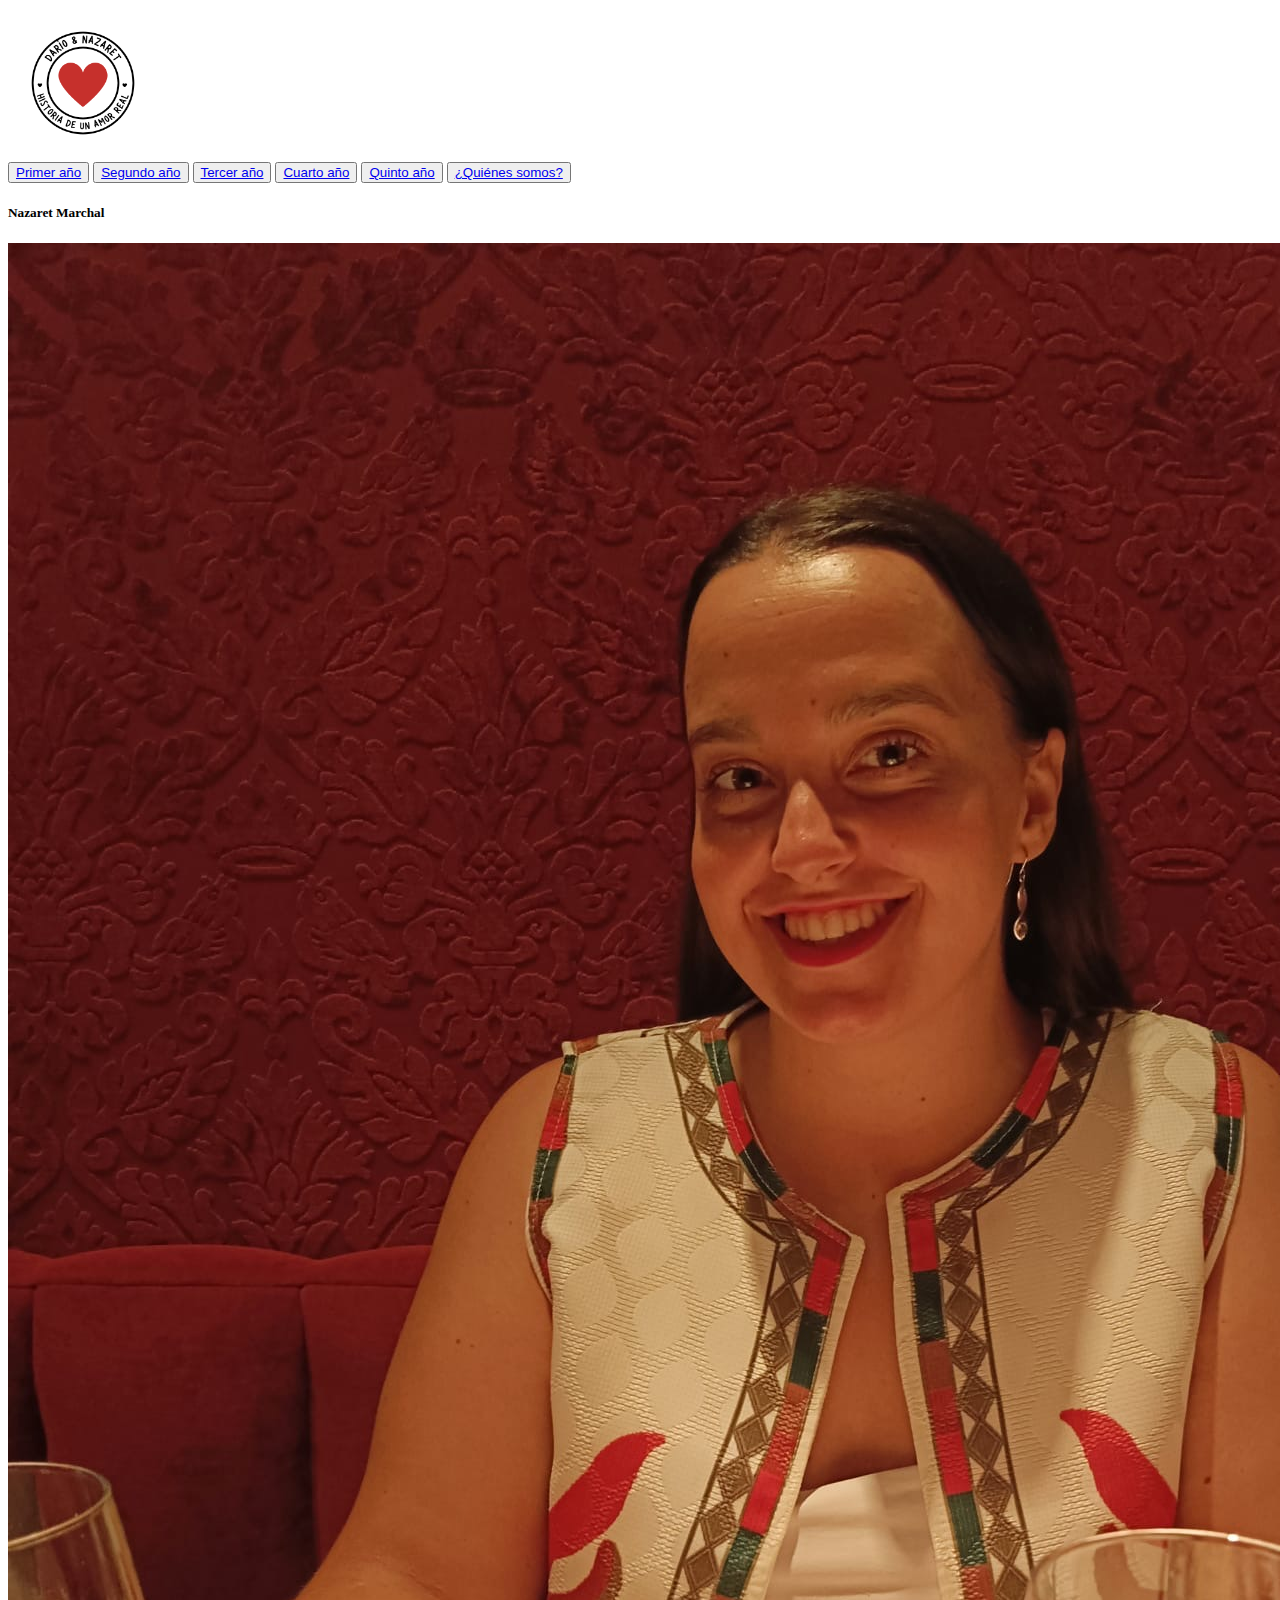
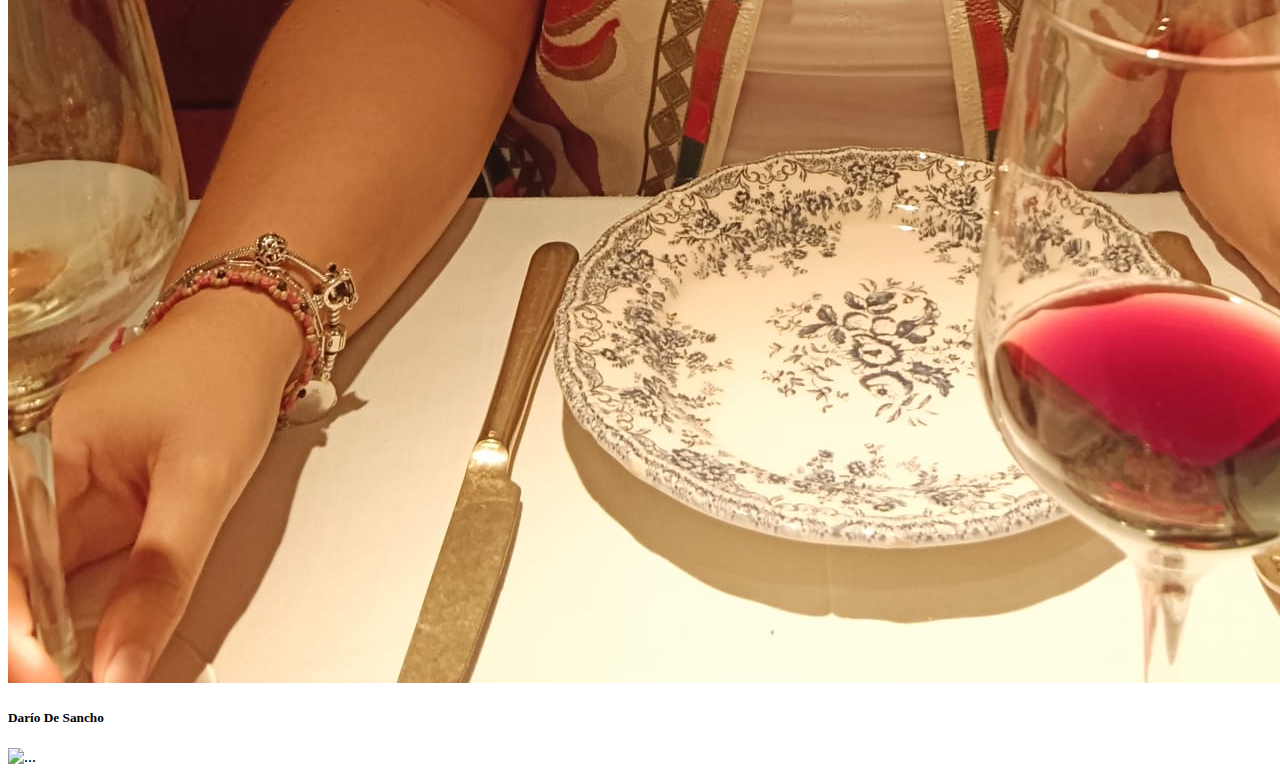
==== quienes-somos.html @ 7c816bdc "nuevo contenido" ====
<!DOCTYPE html>
<html lang="es">
<head>
    <meta charset="UTF-8">
    <meta name="viewport" content="width=device-width, initial-scale=1.0">
    <title>¿Quiénes somos?</title>
    <link href="https://cdn.jsdelivr.net/npm/bootstrap@5.3.2/dist/css/bootstrap.min.css" rel="stylesheet" integrity="sha384-T3c6CoIi6uLrA9TneNEoa7RxnatzjcDSCmG1MXxSR1GAsXEV/Dwwykc2MPK8M2HN" crossorigin="anonymous">
    <link rel="stylesheet" href="css/styles.css">
</head>
<body>
    <nav class="navbar bg-body-tertiary">
        <div class="container">
          <a class="navbar-brand" href="#">
            <img src="img/logoAniversario.png" alt="Bootstrap" width="150" height="auto">
          </a>
        </div>

        <div>
            <button><a href="#primero" class="text-dark font-weight-bold text-decoration-none">Primer año</a></button>
            <button><a href="#segundo" class="text-dark font-weight-bold text-decoration-none">Segundo año</a></button>
            <button><a href="#tercero" class="text-dark font-weight-bold text-decoration-none">Tercer año</a></button>
            <button><a href="#cuarto" class="text-dark font-weight-bold text-decoration-none">Cuarto año</a></button> 
            <button><a href="#quinto" class="text-dark font-weight-bold text-decoration-none">Quinto año</a></button>
            <button><a href="quienes-somos.html" class="text-dark font-weight-bold text-decoration-none">¿Quiénes somos?</a></button>
        </div>
    </nav>


    <div class="container text-center">
        <div class="row">
          <div class="col">
            <div class="card" style="width: 18rem;">
                <div class="card-body">
                  <h5 class="card-title">Nazaret Marchal</h5>
                  <img src="img/quienes1.JPG" class="card-img-top" alt="..."><br>
                  <p></p>
                </div>
            </div>
          </div>
          <div class="col">
          </div>
          <div class="col">
            <div class="card" style="width: 18rem;">
                <div class="card-body">
                  <h5 class="card-title">Darío De Sancho</h5>
                  <img src="img/quienes2.JPG" class="card-img-top" alt="..."><br>
                  <p></p>
                </div>
            </div>
          </div>
        </div>
      </div>
    <script src="https://cdn.jsdelivr.net/npm/bootstrap@5.3.2/dist/js/bootstrap.bundle.min.js" integrity="sha384-C6RzsynM9kWDrMNeT87bh95OGNyZPhcTNXj1NW7RuBCsyN/o0jlpcV8Qyq46cDfL" crossorigin="anonymous"></script>
</body>
</html>
---- css/styles.css ----
.tamaño{
    height: 20px;
}

.fila{
    display: flex;
    align-items: stretch !important;
}

.espacio1{
    padding: 50px;
}

.encabezado{
    text-align: center;
}

.margen{
    margin-top: 50px;
}

.texto{
    font-size: 20px;
    margin-bottom: 50px;
    margin-top: 50px;
}

.espacio2{
    margin-top: 300px;
    margin-bottom: 70px;
}

.boton{
    border: 1px solid red !important;
    background-color: rgb(235, 157, 157) !important;
}
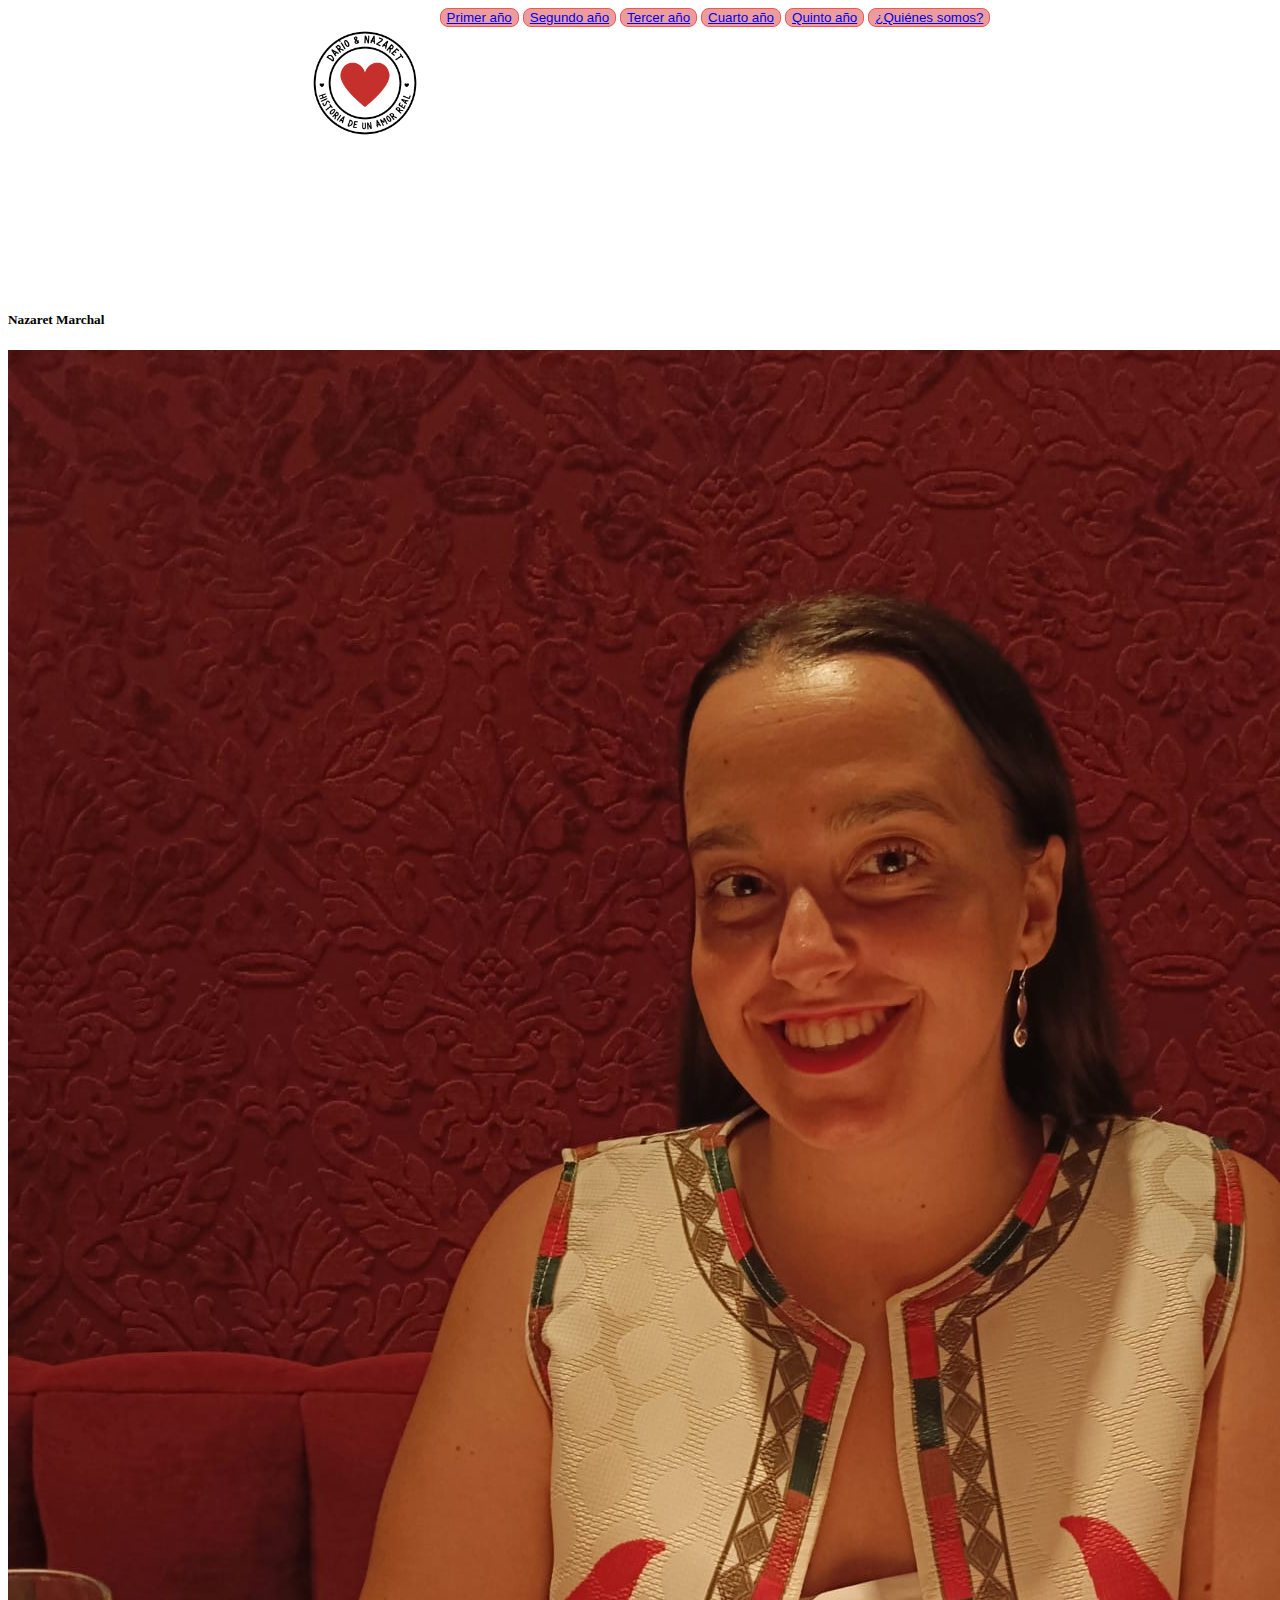
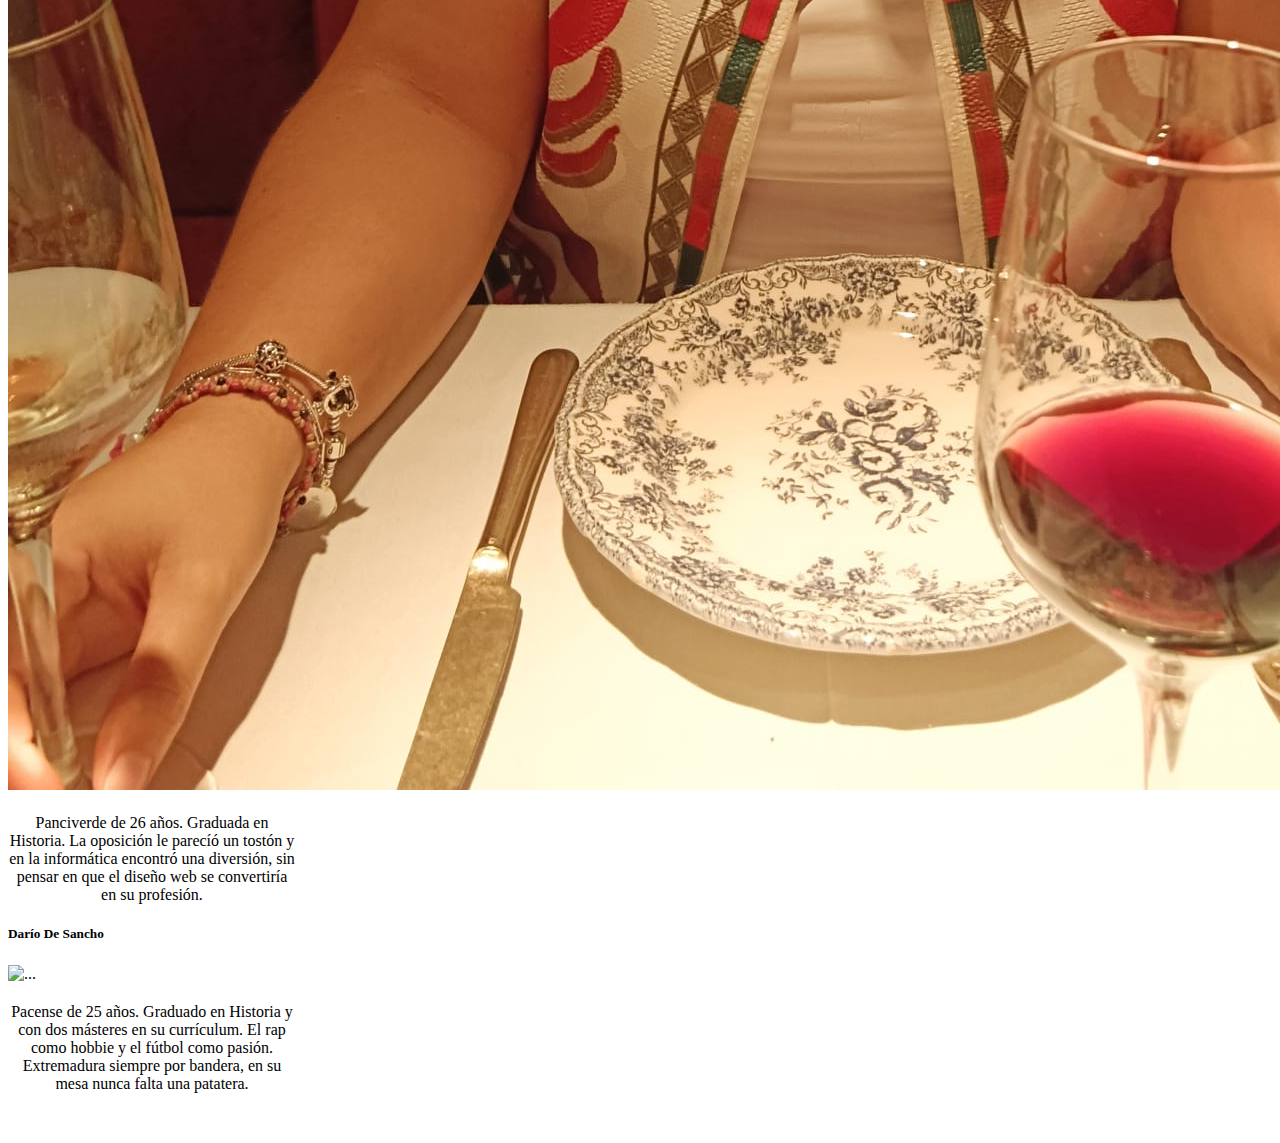
==== commit aa75b530: "nuevo" ====
--- a/quienes-somos.html
+++ b/quienes-somos.html
@@ -8,32 +8,32 @@
     <link rel="stylesheet" href="css/styles.css">
 </head>
 <body>
-    <nav class="navbar bg-body-tertiary">
-        <div class="container">
-          <a class="navbar-brand" href="#">
-            <img src="img/logoAniversario.png" alt="Bootstrap" width="150" height="auto">
-          </a>
-        </div>
+  <nav class="navbar bg-body-tertiary espacio3">
+    <div class="container">
+      <a class="navbar-brand" href="#">
+        <img src="img/logoAniversario.png" alt="Bootstrap" width="150" height="auto">
+      </a>
+    </div>
 
-        <div>
-            <button><a href="#primero" class="text-dark font-weight-bold text-decoration-none">Primer año</a></button>
-            <button><a href="#segundo" class="text-dark font-weight-bold text-decoration-none">Segundo año</a></button>
-            <button><a href="#tercero" class="text-dark font-weight-bold text-decoration-none">Tercer año</a></button>
-            <button><a href="#cuarto" class="text-dark font-weight-bold text-decoration-none">Cuarto año</a></button> 
-            <button><a href="#quinto" class="text-dark font-weight-bold text-decoration-none">Quinto año</a></button>
-            <button><a href="quienes-somos.html" class="text-dark font-weight-bold text-decoration-none">¿Quiénes somos?</a></button>
-        </div>
-    </nav>
+    <div>
+        <button class="boton"><a href="index.html" class="text-dark font-weight-bold text-decoration-none">Primer año</a></button>
+        <button class="boton"><a href="#segundo" class="text-dark font-weight-bold text-decoration-none">Segundo año</a></button>
+        <button class="boton"><a href="#tercero" class="text-dark font-weight-bold text-decoration-none">Tercer año</a></button>
+        <button class="boton"><a href="#cuarto" class="text-dark font-weight-bold text-decoration-none">Cuarto año</a></button> 
+        <button class="boton"><a href="#quinto" class="text-dark font-weight-bold text-decoration-none">Quinto año</a></button>
+        <button class="boton"><a href="quienes-somos.html" class="text-dark font-weight-bold text-decoration-none">¿Quiénes somos?</a></button>
+    </div>
+</nav>
 
 
-    <div class="container text-center">
+    <div class="container text-center margenDiv">
         <div class="row">
           <div class="col">
             <div class="card" style="width: 18rem;">
                 <div class="card-body">
                   <h5 class="card-title">Nazaret Marchal</h5>
                   <img src="img/quienes1.JPG" class="card-img-top" alt="..."><br>
-                  <p></p>
+                  <p class="parrafo">Panciverde de 26 años. Graduada en Historia. La oposición le parecíó un tostón y en la informática encontró una diversión, sin pensar en que el diseño web se convertiría en su profesión.</p>
                 </div>
             </div>
           </div>
@@ -44,7 +44,7 @@
                 <div class="card-body">
                   <h5 class="card-title">Darío De Sancho</h5>
                   <img src="img/quienes2.JPG" class="card-img-top" alt="..."><br>
-                  <p></p>
+                  <p class="parrafo">Pacense de 25 años. Graduado en Historia y con dos másteres en su currículum. El rap como hobbie y el fútbol como pasión. Extremadura siempre por bandera, en su mesa nunca falta una patatera.</p>
                 </div>
             </div>
           </div>
--- a/css/styles.css
+++ b/css/styles.css
@@ -31,6 +31,38 @@
 }
 
 .boton{
-    border: 1px solid red !important;
+    border: 1px solid rgb(247, 83, 83) !important;
     background-color: rgb(235, 157, 157) !important;
+    border-radius: 8px;
+}
+
+.bg-body-tertiary{
+    display: flex;
+    justify-content: center;
+}
+
+.espacio3{
+    margin-bottom: 150px;
+}
+.color{
+    color: #882728;
+    background-color: rgb(248, 241, 231);
+    padding: 50px;
+}
+
+.iconoSubir{
+    color: red;
+    display: flex;
+    justify-content: flex-end;
+    font-size: 40px;
+    padding: 50px;
+}
+
+.parrafo{
+    text-align: center;
+    margin-top: 20px;
+}
+
+.margenDiv{
+    margin-bottom: 50px;
 }